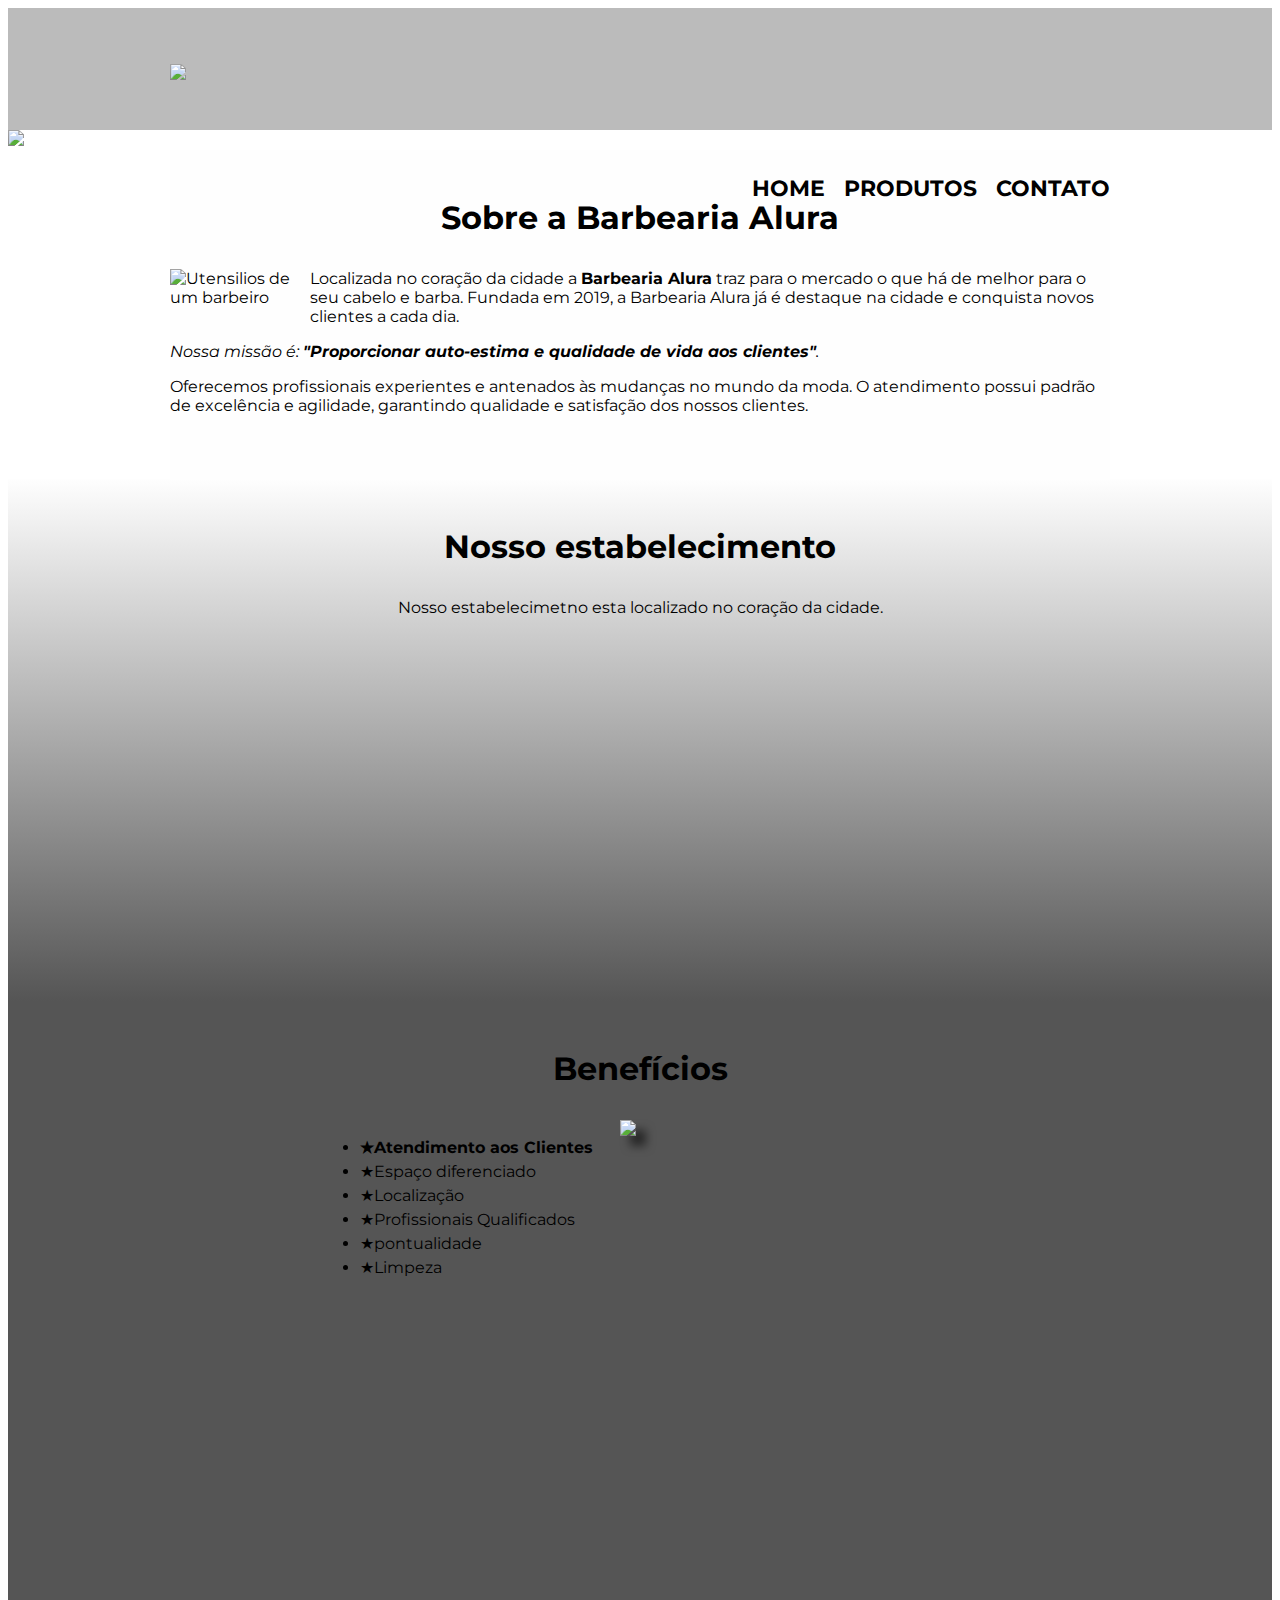
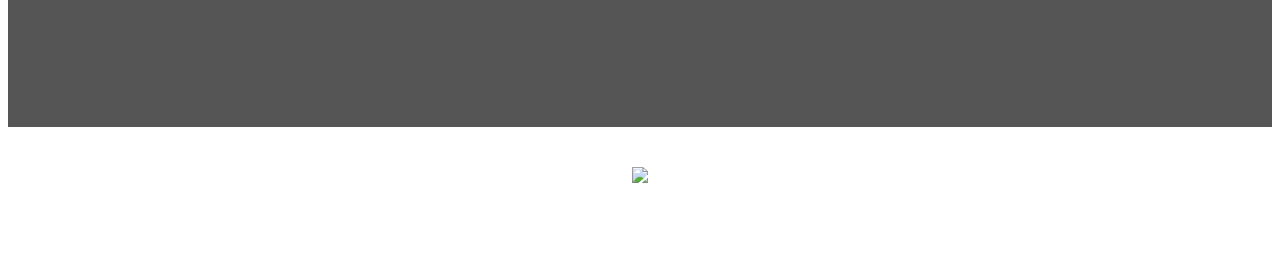
==== index.html @ d4ef65a8 "html e css da pagina" ====
<!DOCTYPE html>
<html lang="pt-br">
	<head>
		<meta charset="UTF-8">
		<title>Barbearia Alura</title>

		<link rel="stylesheet" href="reset.css">
        <link rel="stylesheet" href="style.css">
		<link href="https://fonts.googleapis.com/css2?family=Montserrat&display=swap" rel="stylesheet">
	</head>

	<body>

	<header>
		<div class="caixa">
		<h1><img src="logo.png" ></h1>

			<nav>
				<ul>
					<li><a href="index.html">Home</a></li>
					<li><a href="produtos.html">Produtos</a></li>
					<li><a href="contato.html">Contato</a></li>
				</ul>
			</nav>
	</div>
	</header>
	
	<img class="banner" src="banne-dois.jpg">
		<main>
			
		<section class="principal">
			<h2 class="titulo-principal">Sobre a Barbearia Alura</h2>

			<img class="utensilios" src="utensilios.jpg" alt="Utensilios de um barbeiro">
	 
			<p>Localizada no coração da cidade a <strong>Barbearia Alura</strong> traz para o mercado o que há de melhor para o seu cabelo e barba. Fundada em 2019, a Barbearia Alura já é destaque na cidade e conquista novos clientes a cada dia.</p>

			<p id="missao"><em>Nossa missão é: <strong>"Proporcionar auto-estima e qualidade de vida aos clientes"</strong>.</em></p>

			<p>Oferecemos profissionais experientes e antenados às mudanças no mundo da moda. O atendimento possui padrão de excelência e agilidade, garantindo qualidade e satisfação dos nossos clientes.</p>
		</section>
		<section class="mapa">
			<h3 class="titulo-principal">Nosso estabelecimento</h3>
			<p>Nosso estabelecimetno esta localizado no coração da cidade.</p>

			<div class="mapa-conteudo">
				<iframe src="https://www.google.com/maps/embed?pb=!1m18!1m12!1m3!1d234054.8195967066!2d-46.91538867500003!3d-23.5646162!2m3!1f0!2f0!3f0!3m2!1i1024!2i768!4f13.1!3m3!1m2!1s0x94ce5a2b2ed7f3a1%3A0xab35da2f5ca62674!2sAlura%20-%20Escola%20Online%20de%20Tecnologia!5e0!3m2!1spt-BR!2sbr!4v1671564392397!5m2!1spt-BR!2sbr" width="100%" height="300" style="border:0;" allowfullscreen="" loading="lazy" referrerpolicy="no-referrer-when-downgrade"></iframe>
			</div>

		</section>
		<section class="beneficios">
			<h3 class="titulo-principal">Benefícios</h3>

			<div class="conteudo-beneficios">
				<ul class="lista-beneficios">
					<li class="itens">Atendimento aos Clientes</li>
					<li class="itens">Espaço diferenciado</li>
					<li class="itens">Localização</li>
					<li class="itens">Profissionais Qualificados</li>
					<li class="itens">pontualidade</li>
					<li class="itens">Limpeza</li>
				</ul>
				<img src="beneficios.jpg" class="imagem-beneficios">
			</div>
			<div class="video">
				<iframe width="560" height="315" src="https://www.youtube.com/embed/8pWtdanVz3I" title="YouTube video player" frameborder="0" allow="accelerometer; autoplay; clipboard-write; encrypted-media; gyroscope; picture-in-picture" allowfullscreen></iframe>
		    </div>
		</section>
	</main>

		<footer>
			<img src="logo-branco.png">
			<p class="copyright">&copy;Copyright Barbearia Alura 2022</p>
		</footer>
	</body>
</html>
---- style.css ----
body{
    font-family: 'Montserrat', sans-serif;
}
header{
    background: #BBBBBB;
    padding: 20px 0; 
}

.caixa {
    position: relative;
    width: 940px;
    margin: 0 auto;
}

nav{
    position: absolute;
    top: 110px;
    right: 0;
}

nav li{
    display: inline;
    margin: 0 0 0 15px;

}

nav a{
    text-transform: uppercase;
    color: black;
    font-weight: bold;
    font-size: 22px;
    text-decoration: none;
}

nav a:hover{
    color: red;
}

.produtos {
    width: 940px;
    margin: 0 auto;
    padding: 50px 0;
}

.produtos li{
    display: inline-block;
    text-align: center;
    width: 30%;
    vertical-align: top;
    margin: 0 3px;
    padding: 30px 20px;
    box-sizing: border-box;
    border: 2px solid #000000;
    border-radius: 10px;   
}

.produtos li:hover{
    border-color: red;
}

.produtos li:active{
    border-color: blue;
}
  

.produtos li:hover h2{
    font-size: 30px;
}

.produtos h2{
    font-size: 25px;
    font-weight: bold;
}

.produto-descrição{
    font-size: 18px;
}

.preço-produto{
    font-size: 22px;
    font-weight: bold;
    margin-top: 10px;
}

footer{
    text-align: center;
    background: url("bg.jpg");
    padding: 40px 0;
   
}

.copyright{
    color: #FFFFFF;
    font-size: 13px;
    margin: 20px 0 0;
}


form{
    margin: 40px 0;

}

form label, form legend{
    display: block;
    font-size: 20px;
    margin: 0 0 10px;
}
.input-padrao{
    display: block;
    margin: 0 0 20px;
    padding: 10px 25px;
    width: 50%;
}

.checkbox{
    margin: 20px 0;
}

.enviar{
    width: 40%;
    padding: 15px 0;
    background: orange;
    color: white;
    font-weight: bold;
    font-size: 18px;
    border: none;
    border-radius: 5px;
    transition: 1s all;
    cursor: pointer;
}

.enviar:hover {
    background: darkorange;
    transform: scale(1.2)


}

thead {
    background: #555555;
    color:white;
    font-weight: bold;
}

td, th{
    border: 1px solid #000000;
    padding: 8px 15px;
}

/* css da página inicial */
.banner{
    width: 100%;
}

.titulo-principal{
    text-align: center ;
    font-size: 2em;
    margin: 0 0 1em;
    clear: left;
}

.principal{
    padding: 3em 0;
    background: #FEFEFE;
    width: 940px;
    margin: 0 auto;
}

.principal p {
    margin: 0 0 1em;
}

.principal strong{
    font-weight: bold;
}

.principal em{
    font-style: italic;
}
.utensilios{
    width: 120px;
    float: left;
    margin: 0 20px 20px 0;
}
.mapa{
    padding: 3em 0;
    background: linear-gradient(#FEFEFE,#555555);
    
}
.mapa-conteudo{
    width: 940px;
    margin: 0 auto;
}

.mapa p{
    margin-bottom: 2em;
    text-align: center;
}
.beneficios{
    padding: 3em 0;
    background: #555555;
}
.conteudo-beneficios{
    width: 640px;
    margin: 0 auto;
}
.lista-beneficios{
    width: 40%;
    display: inline-block;
    vertical-align: top;

}
.itens{
    line-height: 1.5;
}
.itens:first-child{
    font-weight: bold;
}
.itens:before{
  content: "★";
}
.imagem-beneficios{
    width:50%;
    opacity: 1;
    transition: 400ms;
    box-shadow: 10px 10px 10px #0000008a;
}
.imagem-beneficios:hover{
    opacity: 0.3;
}

.video{
    width: 560px;
    margin: 2em auto; 
}
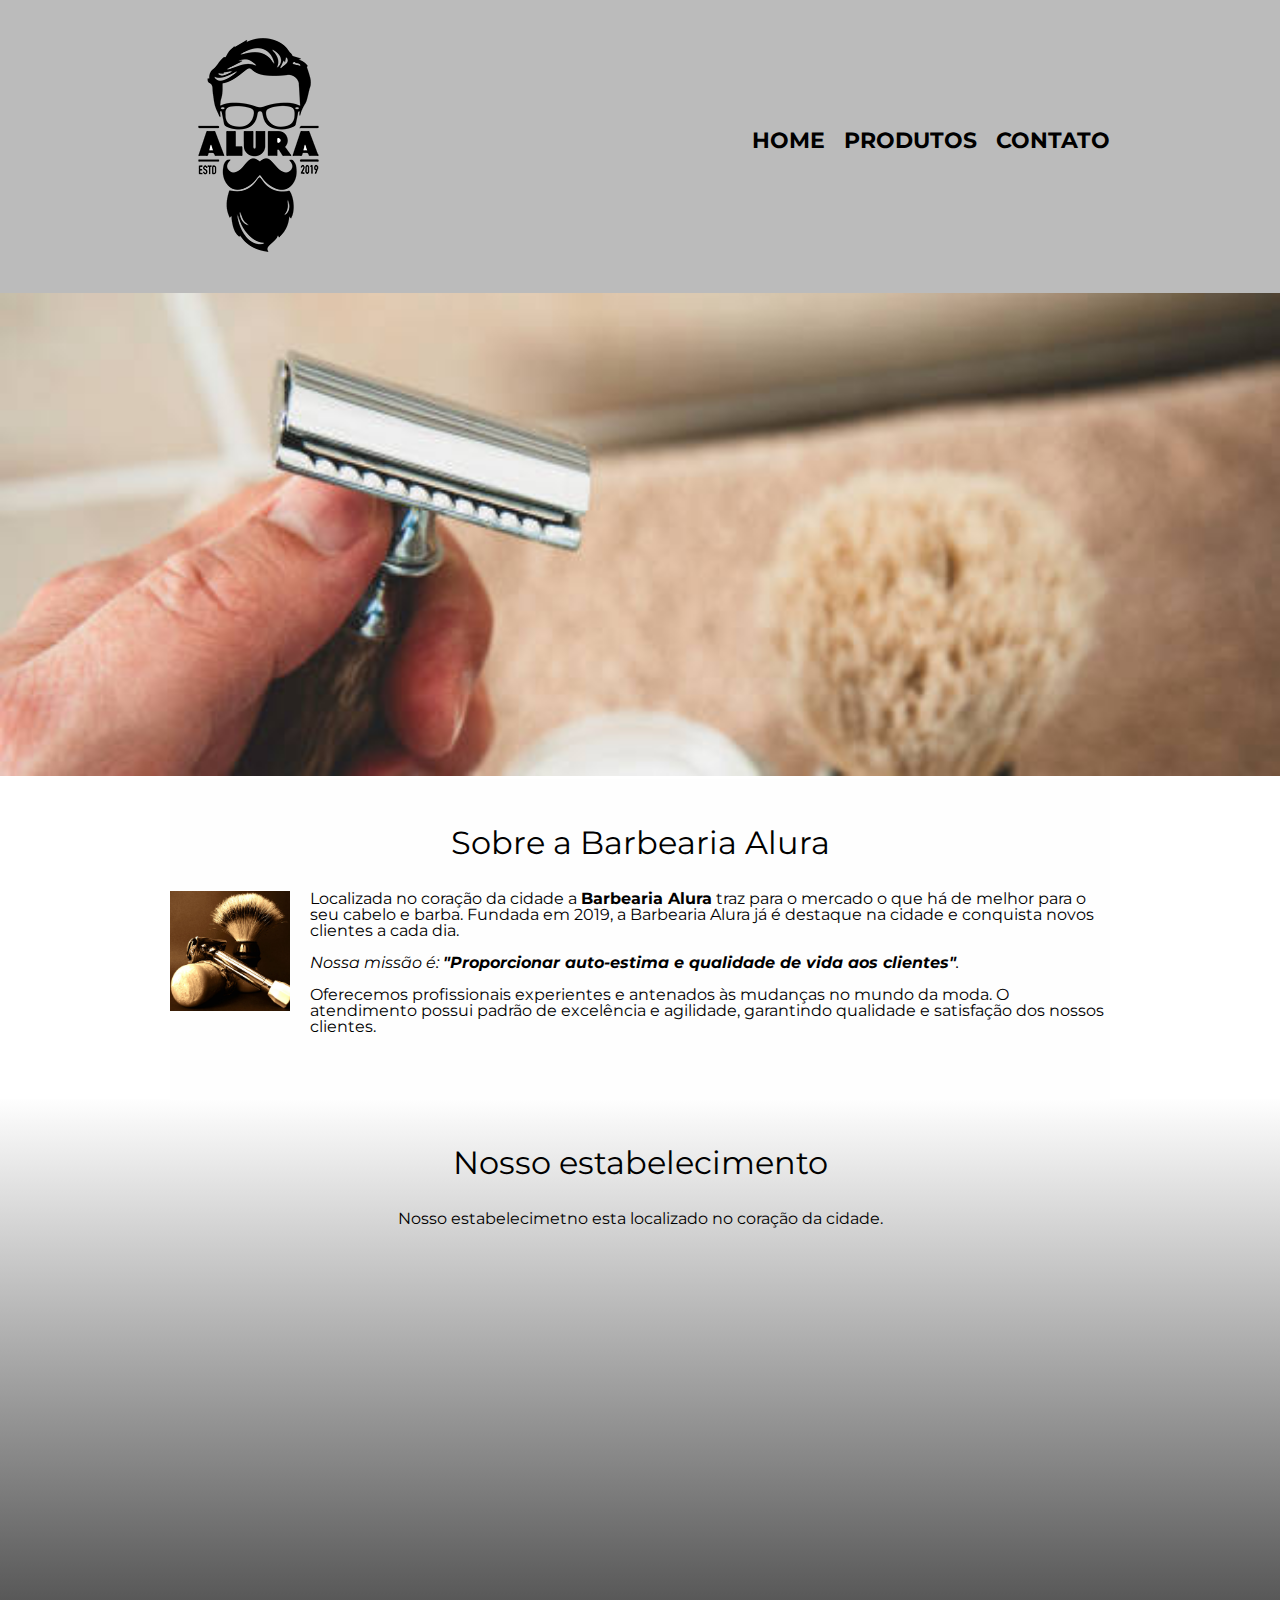
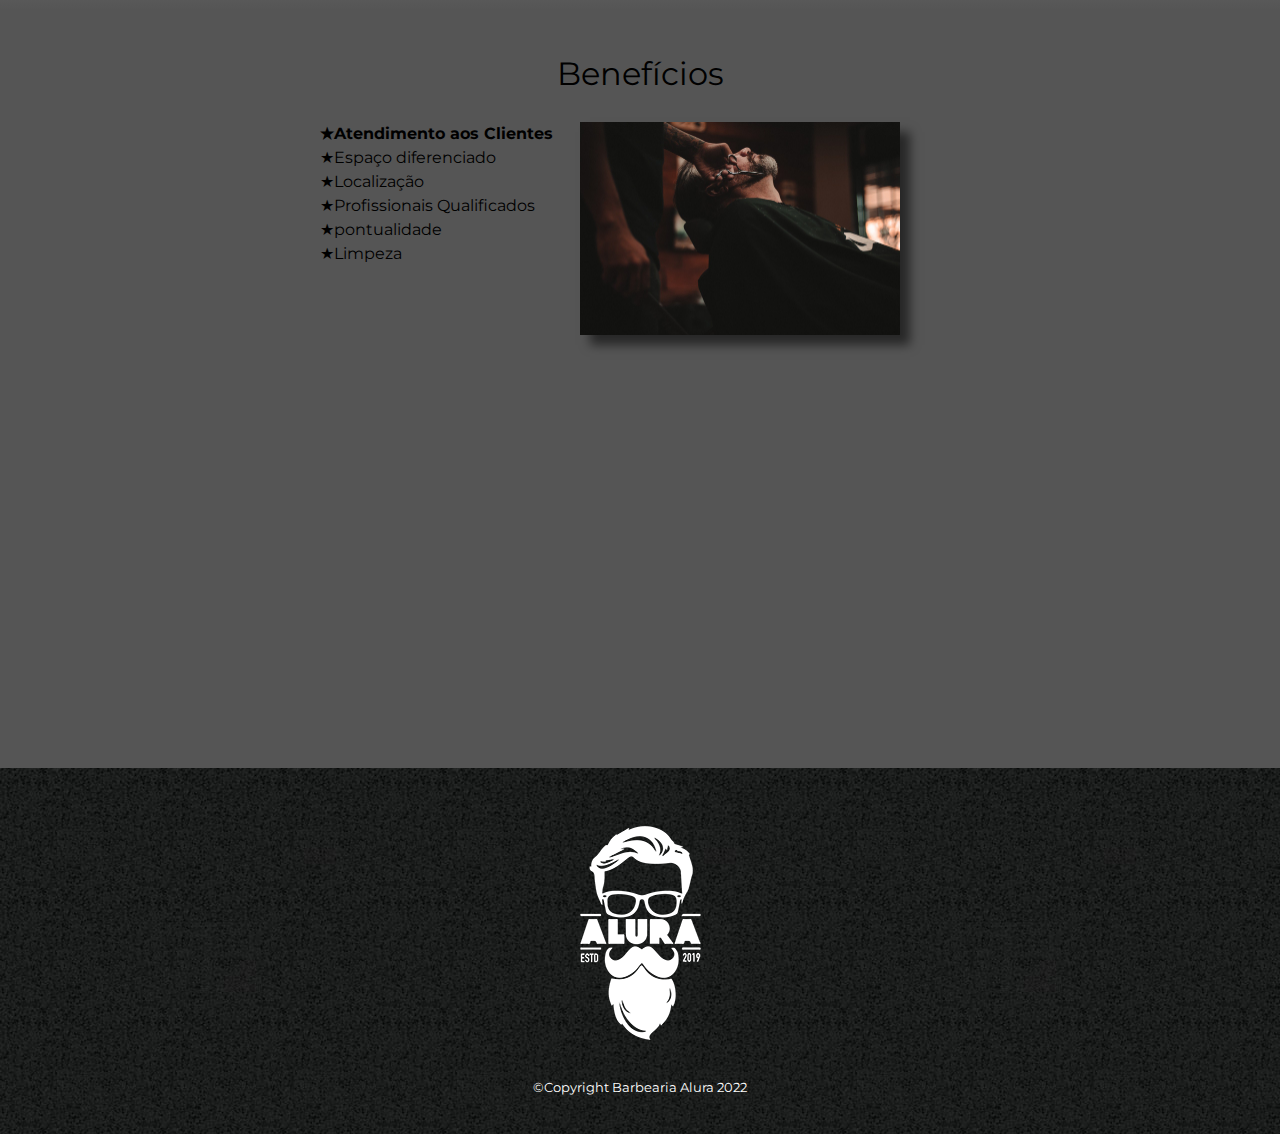
==== commit 347391d9: "html e css" ====
--- a/index.html
+++ b/index.html
@@ -2,6 +2,7 @@
 <html lang="pt-br">
 	<head>
 		<meta charset="UTF-8">
+		<meta name="viewport" content="width=device-width">
 		<title>Barbearia Alura</title>
 
 		<link rel="stylesheet" href="reset.css">
@@ -63,7 +64,7 @@
 				<img src="beneficios.jpg" class="imagem-beneficios">
 			</div>
 			<div class="video">
-				<iframe width="560" height="315" src="https://www.youtube.com/embed/8pWtdanVz3I" title="YouTube video player" frameborder="0" allow="accelerometer; autoplay; clipboard-write; encrypted-media; gyroscope; picture-in-picture" allowfullscreen></iframe>
+				<iframe width="100%" height="315" src="https://www.youtube.com/embed/8pWtdanVz3I" title="YouTube video player" frameborder="0" allow="accelerometer; autoplay; clipboard-write; encrypted-media; gyroscope; picture-in-picture" allowfullscreen></iframe>
 		    </div>
 		</section>
 	</main>
--- a/style.css
+++ b/style.css
@@ -233,4 +233,21 @@
 .video{
     width: 560px;
     margin: 2em auto; 
+}
+
+@media screen and (max-width:480px) {
+    .caixa, .principal, .conteudo-beneficios, .mapa-conteudo, .video,{
+        width: auto
+    }
+    h1{
+        text-align: center;
+    }
+    nav{
+        position:static;
+    }
+
+    .lista-beneficios, .imagem-beneficios{
+        width: 100%;
+    }
+
 }